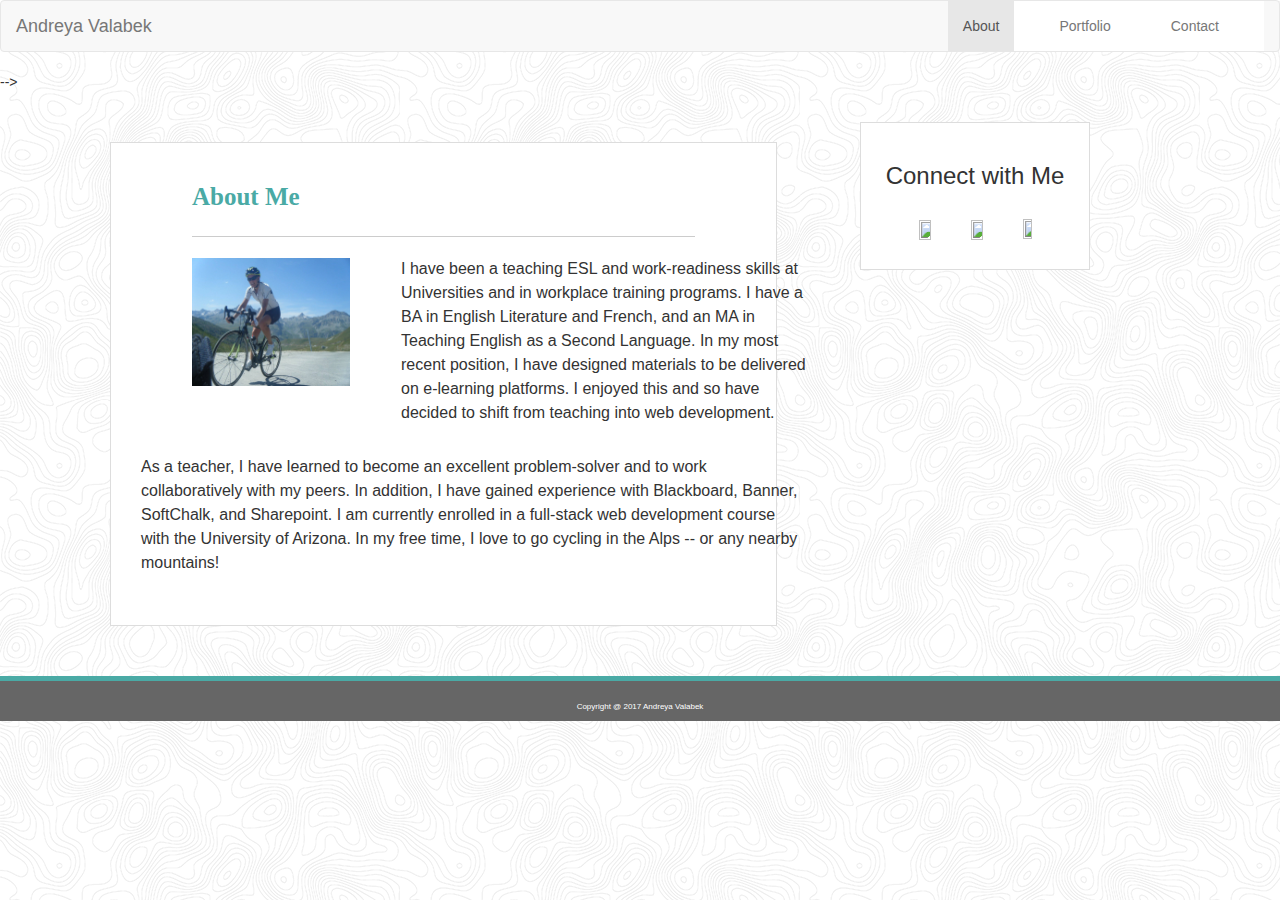
==== index.html @ d9dd0075 "initial commit" ====
<!DOCTYPE html>
	<html lang="en-us">
<head>
  	<meta charset="UTF-8">
<!---include the below code to make it responsive:viewport boilerplate-->
  	<meta name="viewport" content="width=device-width,initial-scale=1">
		<title>Portfolio</title>

<!--the reset.css must be above the style.css as loads in order -->
		<link href="assets/css/reset.css" rel="stylesheet" type="text/css">
		<link href="assets/css/style.css" rel="stylesheet" type="text/css">
<!--links for bootstrap-->
		<link rel="stylesheet" href="https://maxcdn.bootstrapcdn.com/bootstrap/3.3.7/css/bootstrap.min.css" integrity="sha384-BVYiiSIFeK1dGmJRAkycuHAHRg32OmUcww7on3RYdg4Va+PmSTsz/K68vbdEjh4u" crossorigin="anonymous">
		<script src="https://maxcdn.bootstrapcdn.com/bootstrap/3.3.7/js/bootstrap.min.js" integrity="sha384-Tc5IQib027qvyjSMfHjOMaLkfuWVxZxUPnCJA7l2mCWNIpG9mGCD8wGNIcPD7Txa" crossorigin="anonymous"></script>
</head>

<body style="background-image:url('assets/images/topography.png')">

<nav class="navbar navbar-default">
  <div class="container-fluid">
    <!-- Brand and toggle get grouped for better mobile display -->
    <div class="navbar-header">
      <button type="button" class="navbar-toggle collapsed" data-toggle="collapse" data-target="#bs-example-navbar-collapse-1" aria-expanded="false">
        <span class="sr-only">Toggle navigation</span>
        <span class="icon-bar"></span>
        <span class="icon-bar"></span>
        <span class="icon-bar"></span>
      </button>
      <a class="navbar-brand" href="#">Andreya Valabek</a>
    </div>

    <!-- Collect the nav links, forms, and other content for toggling -->
    <div class="collapse navbar-collapse" id="bs-example-navbar-collapse-1">
      <ul class="nav navbar-nav">
              
      </ul>
 

      <ul class="nav navbar-nav navbar-right">
      	<li class="active"><a href="#">About <span class="sr-only">(current)</span></a></li>
        <li><a href="portfolio.html">Portfolio</a></li>
        <li><a href="contact.html">Contact</a></li>
        
      </ul>
    </div><!-- /.navbar-collapse -->
  </div><!-- /.container-fluid -->
</nav>
</head>


<!--<header>
 		<ul>
   			<l1 id="name">Andreya Valabek</l1>	
  			<li><a id="contact" href="contact.html">Contact</a></li>
  			<li><a href="portfolio.html">Portfolio</a></li>
  			<li><a href="index.html">About</a></li>
 		</ul>
 	</header>
 <!--end navigation bar--> -->

<!--start sidebar -->
	<div class="sidebar"> 
		 <h3>Connect with Me</h3>
		  	
		<a href="https://github.com/avalabek" target="_blank">
		 	<img class="icon" src="https://cdn3.iconfinder.com/data/icons/free-social-icons/67/github_square_black-128.png">
		</a>
		<a href="https://www.linkedin.com/in/andreya-valabek-9b552b14" target="_blank">
			<img class="icon" src="https://cdn3.iconfinder.com/data/icons/free-social-icons/67/linkedin_square_color-128.png">
		</a>
		<a href="https://stackoverflow.com/users/8545740/avalabek?tab=profile" target="_blank">
			<img class="icon" id="stackoverflow" src="https://cdn3.iconfinder.com/data/icons/inficons/128/stackoverflow.png">
		</a>
	</div>
<!--end sidebar-->
	<div class="mainBody">
		<h2 class="title">About Me</h2>
			<img class="bioImage" src="assets/images/11717296_10153419931821897_1933490417725385897_o.jpg"   alt="Andreya Valabek">
		
			<p> I have been a teaching ESL and work-readiness skills at Universities and in workplace training programs. I have a BA in English Literature and French, and an MA in Teaching English as a Second Language. In my most recent position, I have designed materials to be delivered on e-learning platforms. I enjoyed this and so have decided to shift from teaching into web development. </p><br>
		
			<p> As a teacher, I have learned to become an excellent problem-solver and to work collaboratively with my peers. In addition, I have gained experience with Blackboard, Banner, SoftChalk, and Sharepoint. I am currently enrolled in a full-stack web development course with the University of Arizona.  In my free time, I love to go cycling in the Alps -- or any nearby mountains! </p>
		<br>

		<div class="space"> <br> <br> 
		</div>
		</div>	
		
	<footer class="footer"> Copyright @ 2017 Andreya Valabek</footer>	
</body>
---- assets/css/style.css ----
style.css
* {
	margin:0px;
	padding:0;
	width:960px;
	color:#777777;
}
header{
border-style:solid;
border-top-width:0;
border-right-width:0;
border-left-width:0;
border-bottom-width:1px;
border-color:#cccccc; 
}
body {
	background-image: url("assets/images/topography.png");
}
/*nav bar--------------------------------------*/
ul {
    list-style-type: none;
    margin: 0;
    padding: 0;
    overflow: hidden;
    background-color: #ffffff;
}

li {
    float: right;
}

li a {
	float: right;
    display: block;
    text-align: center;
    color:#666666;
    padding: 14px 5px;
    text-decoration: none;
    margin-right:30px;
}
#contact {
	padding-right:160px;
}
#name {
	position:relative;
	left:110px;
	top:45px;
	width:220px;
	font-size:25px;
	font-family: "Georgia","Times", "Times New Roman",serif;
	font-weight:bold;
	margin-top:20px;
	margin-bottom:0px;
	margin-right:33%;
	color:#ffffff;
	background-color: #4aaaa5;
	display: block;
    text-align: center;
    padding: 14px 16px;
    text-decoration: none;

}
/*sidebar------------------------------*/

.sidebar {
	position:relative;
	float:right;
	width:230px;
	margin-left:30px;
	border-style:solid;
	border-width:thin;
	border-color:#dddddd;
	margin-top:50px;
	margin-right:190px;
	text-align:center;
	padding:20px;
	background-color:#ffffff;
	font-size:18px;
	font-weight:bold;
}
.icon {
	position:relative;
	width:25%;
	height:25%;
}
#stackoverflow{
	width:23%;
	height:25%;
	padding-bottom:2px;
	padding-left:1px;
}

/*---------main text-------------------*/
.mainBody {
	background-color:#ffffff;
	border-style: solid;
	border-color:#dddddd;
	border-width:thin;
	margin-right:503px;
	margin-left:110px;
	margin-top:50px;
	margin-bottom:50px;

}
h3 {
	padding-bottom:20px;
	color: #4aaaa5;
	font-weight:bold;
}

p {
	font-size:16px;
	font-family:"Arial", "Helvetica Neue","Helvetica",sans-serif;
	position:relative;
	top:20px;
	left:30px;
	line-height: 24px;
	margin-right:20%;
	margin-left:7%;

}

h1 {
	padding:20px;
	margin:0px 60px;
}

hr {
   height: 0;
   max-height: 0;
   font-size: 1px;
   line-height: 0;
   clear: both;
}


.links {
	display:block;
	position:relative;
	top:-25px;
	right:40px;
	left:10px;
	margin-left:1px;
	margin-right:auto;
	margin-bottom:;
	background-color: #ffffff;
	color:#cccccc;
	width:10%;
	float:right;
	font-family: "Georgia","Times", "Times New Roman",serif;

}
.title {
	color:#4aaaa5;
	font-family: "Georgia","Times", "Times New Roman",serif;
	font-size:25px;
	font-weight:bold;
	margin:0px 81px;
	padding-top:40px;
	padding-bottom:25px;
	border-style:solid;
	border-width: thin;
	border-left-width:0;
	border-right-width:0;
	border-top-width:0;
	border-color:#cccccc;
}
.bioImage {
	position:relative;
	float:left;
	width: 200px;
    length: 300px;
    height:150px;
    border: 1px solid #ffffff;
    background-color: #ffffff;
    padding: 20px;
    padding-bottom:0;
    margin-left: 60px;

}
/*sidebar, something to do with alignment-------------------*/
aside {
	max-width: 270px;
	background-color: #ffffff;
}
/*css for contact page forms------------------------------------*/
form {
	margin-left:80px;
	padding:20px 0px;
	font-size:15px;
	font-family:"Arial", "Helvetica Neue","Helvetica",sans-serif;
}
input {
	width:80%;
	padding: 10px 2px;
    margin: 8px 0;
    box-sizing: border-box;
}


textarea {
	margin-left:0px;
	padding:20px 0px;
}
input.submit{
	background-color: #4aaaa5;
	color:#ffffff
	clear:both;
}
/*images on portfolio page----------------*/
.tile {
	position:relative;
	box-sizing: border-box;
	width:270px;
	padding:15px;
	margin-left:60px;
}

#rightTile, #rightTileTwo {
	
	position:relative;
	float:right;
	bottom: 455px;
	right:30px;

	box-sizing: border-box;
	width:270px;
	padding:15px;
	margin-right:10px;
	
}
/*banners over images----------------*/
.banner {
  font-size:16px;
  font-family: "Georgia","Times", "Times New Roman",serif;
  background-color: #4aaaa5 ;
  color: white;
  text-align: center;
  box-sizing:border-box;
  width: 240px;
  padding:15px;
}
  #hangman{
  margin-left:120px;
  position:absolute;
  top:340px;
  left:66px;	
}
#rpg{
  margin-left:10px;
  position:absolute;
  top:340px;
  left:454.5px;	
}
#rutgers{
  margin-left:10px;
  position:absolute;
  top:490px;
  left:454.5px;	
}
#trivia{
  margin-left:120px;
  position:absolute;
  top:490px;
  left:66px;	
}
#rock{
  margin-left:120px;
  position:absolute;
  top:645px;
  left:66px;	
}

/*------------------footer----------*/
.footer{
	background-color:#666666;
	postion:absolute;
	left:0; right:0; bottom:0;
	height:20px;
	padding:20px;
	text-align: center;
	color:#ffffff;
	font-size:8px;
	font-family:"Arial", "Helvetica Neue","Helvetica",sans-serif;;
	clear:both;
	border-top:5px solid #4aaaa5;
}
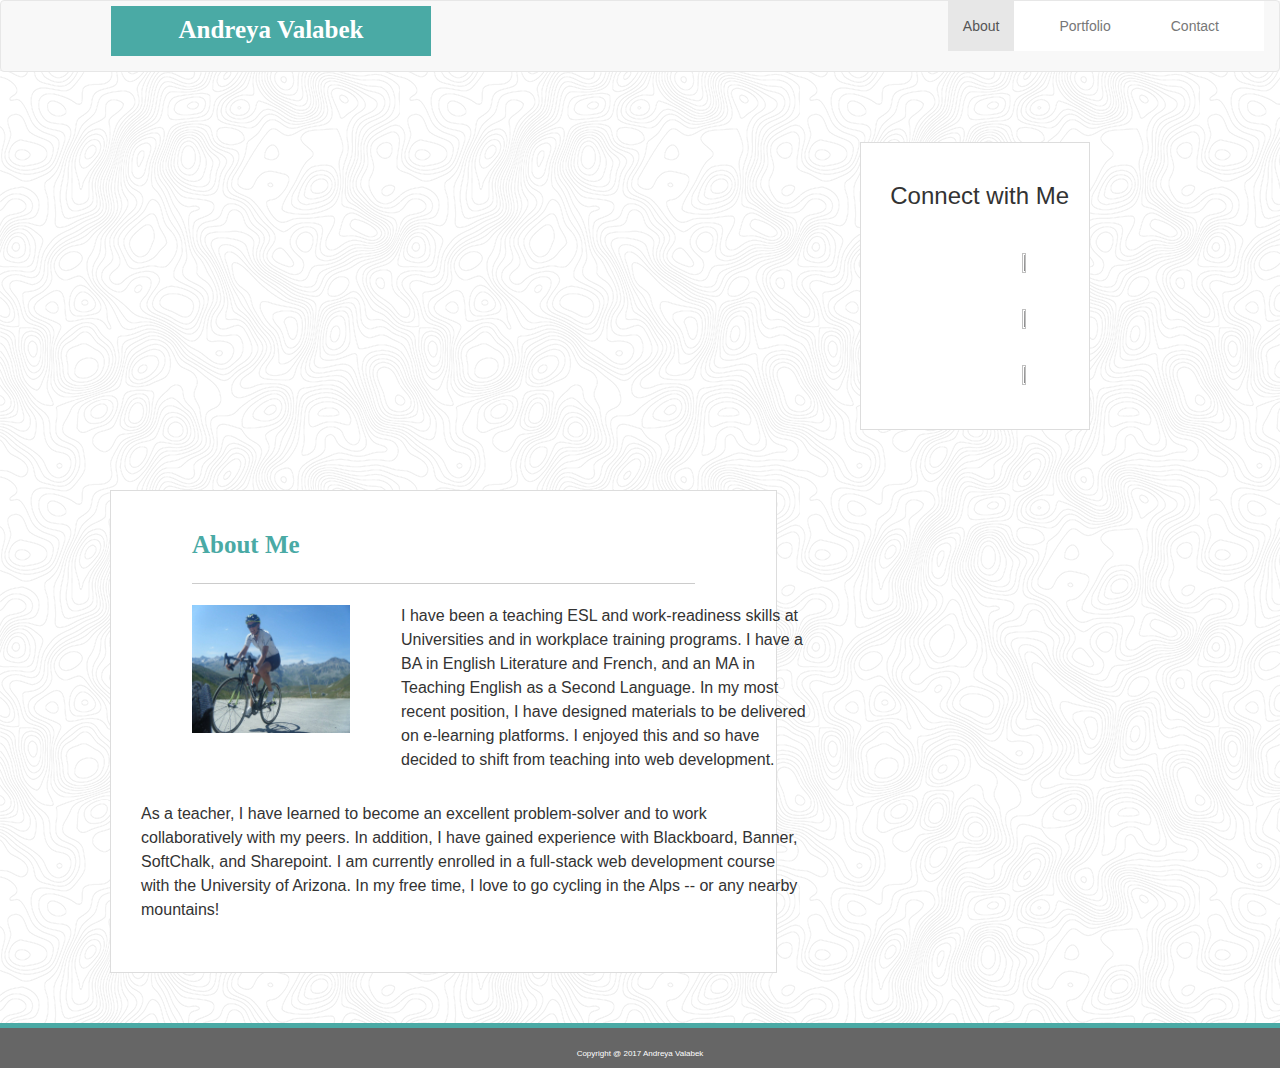
==== commit 2cc23c01: "navbar working" ====
--- a/index.html
+++ b/index.html
@@ -27,7 +27,7 @@
         <span class="icon-bar"></span>
         <span class="icon-bar"></span>
       </button>
-      <a class="navbar-brand" href="#">Andreya Valabek</a>
+      <a class="navbar-brand" id="name" href="#">Andreya Valabek</a>
     </div>
 
     <!-- Collect the nav links, forms, and other content for toggling -->
@@ -49,32 +49,38 @@
 </head>
 
 
-<!--<header>
- 		<ul>
-   			<l1 id="name">Andreya Valabek</l1>	
-  			<li><a id="contact" href="contact.html">Contact</a></li>
-  			<li><a href="portfolio.html">Portfolio</a></li>
-  			<li><a href="index.html">About</a></li>
- 		</ul>
- 	</header>
- <!--end navigation bar--> -->
+ <!--end navigation bar--> 
 
-<!--start sidebar -->
-	<div class="sidebar"> 
-		 <h3>Connect with Me</h3>
-		  	
-		<a href="https://github.com/avalabek" target="_blank">
+ <!-- Sidebar Links -->
+                	
+        
+        <div class="row">
+    		<div class="col-md-12">
+    		<ul class="sidebar">
+    		<li><h3>Connect with Me</h3></li>
+
+    		<li><a href="https://github.com/avalabek" target="_blank">
 		 	<img class="icon" src="https://cdn3.iconfinder.com/data/icons/free-social-icons/67/github_square_black-128.png">
-		</a>
-		<a href="https://www.linkedin.com/in/andreya-valabek-9b552b14" target="_blank">
+		</a></li>
+
+			<li><a href="https://www.linkedin.com/in/andreya-valabek-9b552b14" target="_blank">
 			<img class="icon" src="https://cdn3.iconfinder.com/data/icons/free-social-icons/67/linkedin_square_color-128.png">
-		</a>
-		<a href="https://stackoverflow.com/users/8545740/avalabek?tab=profile" target="_blank">
+		</a></li>
+			<li><a href="https://stackoverflow.com/users/8545740/avalabek?tab=profile" target="_blank">
 			<img class="icon" id="stackoverflow" src="https://cdn3.iconfinder.com/data/icons/inficons/128/stackoverflow.png">
-		</a>
-	</div>
-<!--end sidebar-->
-	<div class="mainBody">
+		</a></li>
+</div>
+</div>		
+</ul>
+
+</div>
+
+
+
+
+
+
+	<div class="mainBody" class="row-md-8">
 		<h2 class="title">About Me</h2>
 			<img class="bioImage" src="assets/images/11717296_10153419931821897_1933490417725385897_o.jpg"   alt="Andreya Valabek">
 		
@@ -86,6 +92,11 @@
 		<div class="space"> <br> <br> 
 		</div>
 		</div>	
+		</div>
+
+    </nav>
+
+</div>
 		
 	<footer class="footer"> Copyright @ 2017 Andreya Valabek</footer>	
 </body>--- a/assets/css/style.css
+++ b/assets/css/style.css
@@ -44,8 +44,8 @@
 #name {
 	position:relative;
 	left:110px;
-	top:45px;
-	width:220px;
+	bottom:15px;
+	width:320px;
 	font-size:25px;
 	font-family: "Georgia","Times", "Times New Roman",serif;
 	font-weight:bold;
@@ -80,6 +80,7 @@
 }
 .icon {
 	position:relative;
+	margin-left:50px;
 	width:25%;
 	height:25%;
 }
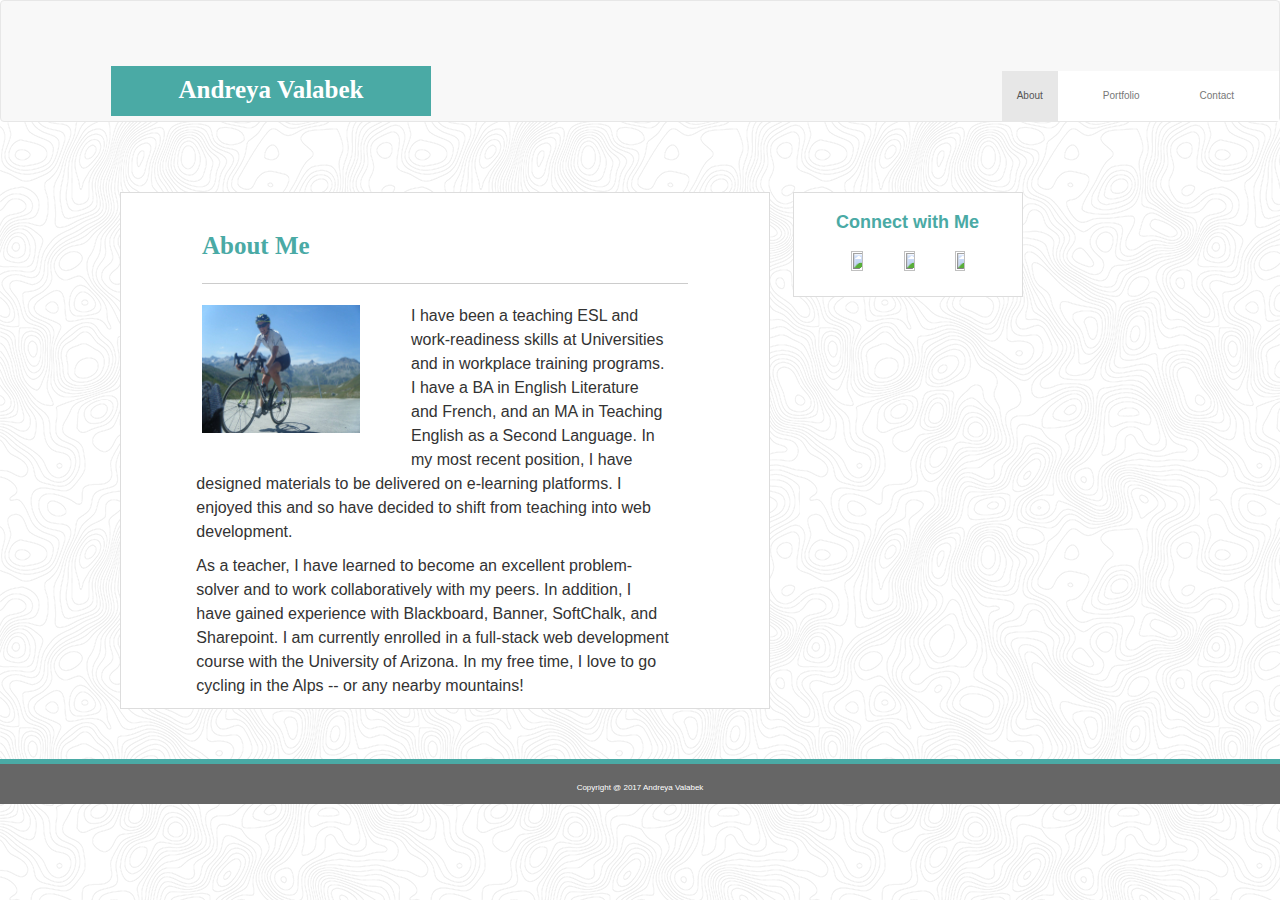
==== commit 39dde439: "insert bootstrap components" ====
--- a/index.html
+++ b/index.html
@@ -1,86 +1,74 @@
+
 
 <!DOCTYPE html>
 	<html lang="en-us">
 <head>
   	<meta charset="UTF-8">
-<!---include the below code to make it responsive:viewport boilerplate-->
-  	<meta name="viewport" content="width=device-width,initial-scale=1">
+  	<!---include the below code to make it responsive:viewport boilerplate-->
+  <meta name="viewport" content="width=device-width,initial-scale=1">
 		<title>Portfolio</title>
+<!--bootstrap and javascript links-->
+		<link rel="stylesheet" href="https://maxcdn.bootstrapcdn.com/bootstrap/3.3.7/css/bootstrap.min.css" integrity="sha384-BVYiiSIFeK1dGmJRAkycuHAHRg32OmUcww7on3RYdg4Va+PmSTsz/K68vbdEjh4u" crossorigin="anonymous">
+	<script src="https://maxcdn.bootstrapcdn.com/bootstrap/3.3.7/js/bootstrap.min.js" integrity="sha384-Tc5IQib027qvyjSMfHjOMaLkfuWVxZxUPnCJA7l2mCWNIpG9mGCD8wGNIcPD7Txa" crossorigin="anonymous"></script>
 
-<!--the reset.css must be above the style.css as loads in order -->
+	<!--the reset.css must be above the style.css as loads in order -->
 		<link href="assets/css/reset.css" rel="stylesheet" type="text/css">
 		<link href="assets/css/style.css" rel="stylesheet" type="text/css">
-<!--links for bootstrap-->
-		<link rel="stylesheet" href="https://maxcdn.bootstrapcdn.com/bootstrap/3.3.7/css/bootstrap.min.css" integrity="sha384-BVYiiSIFeK1dGmJRAkycuHAHRg32OmUcww7on3RYdg4Va+PmSTsz/K68vbdEjh4u" crossorigin="anonymous">
-		<script src="https://maxcdn.bootstrapcdn.com/bootstrap/3.3.7/js/bootstrap.min.js" integrity="sha384-Tc5IQib027qvyjSMfHjOMaLkfuWVxZxUPnCJA7l2mCWNIpG9mGCD8wGNIcPD7Txa" crossorigin="anonymous"></script>
 </head>
 
 <body style="background-image:url('assets/images/topography.png')">
 
+<!--navbar  bootstrap start here -->
+
 <nav class="navbar navbar-default">
-  <div class="container-fluid">
+  <div class="container-fluid" >
     <!-- Brand and toggle get grouped for better mobile display -->
-    <div class="navbar-header">
-      <button type="button" class="navbar-toggle collapsed" data-toggle="collapse" data-target="#bs-example-navbar-collapse-1" aria-expanded="false">
-        <span class="sr-only">Toggle navigation</span>
+    <!--<div class="navbar-header">-->
+    	<a class="navbar-brand" id="name" href="#">Andreya Valabek</a>
+      <!--<button type="button" class="navbar-toggle collapsed" data-toggle="collapse" data-target="#bs-example-navbar-collapse-1" aria-expanded="false">
+        <span class="sr-only"></span>
         <span class="icon-bar"></span>
         <span class="icon-bar"></span>
         <span class="icon-bar"></span>
-      </button>
-      <a class="navbar-brand" id="name" href="#">Andreya Valabek</a>
+      </button>-->
+    <!--  <a class="navbar-brand" id="name" href="#">Andreya Valabek</a>-->
     </div>
 
     <!-- Collect the nav links, forms, and other content for toggling -->
     <div class="collapse navbar-collapse" id="bs-example-navbar-collapse-1">
       <ul class="nav navbar-nav">
-              
-      </ul>
+           </ul>
  
 
       <ul class="nav navbar-nav navbar-right">
-      	<li class="active"><a href="#">About <span class="sr-only">(current)</span></a></li>
+      	<li class="active"><a href="index.html">About <span class="sr-only"></span></a></li>
         <li><a href="portfolio.html">Portfolio</a></li>
         <li><a href="contact.html">Contact</a></li>
         
+
       </ul>
     </div><!-- /.navbar-collapse -->
   </div><!-- /.container-fluid -->
 </nav>
-</head>
+
+<!--end navigation bar--> 
+	<!--<header>
+ 		<ul>
+   			<l1 id="name">Andreya Valabek</l1>	
+  			<li><a id="contact" href="contact.html">Contact</a></li>
+  			<li><a href="portfolio.html">Portfolio</a></li>
+  			<li><a href="index.html">About</a></li>
+ 		</ul>
+ 	</header>-->
+ <!--end navigation bar--> 
+<!--bootstrap layout begin-->
 
 
- <!--end navigation bar--> 
-
- <!-- Sidebar Links -->
-                	
-        
-        <div class="row">
-    		<div class="col-md-12">
-    		<ul class="sidebar">
-    		<li><h3>Connect with Me</h3></li>
-
-    		<li><a href="https://github.com/avalabek" target="_blank">
-		 	<img class="icon" src="https://cdn3.iconfinder.com/data/icons/free-social-icons/67/github_square_black-128.png">
-		</a></li>
-
-			<li><a href="https://www.linkedin.com/in/andreya-valabek-9b552b14" target="_blank">
-			<img class="icon" src="https://cdn3.iconfinder.com/data/icons/free-social-icons/67/linkedin_square_color-128.png">
-		</a></li>
-			<li><a href="https://stackoverflow.com/users/8545740/avalabek?tab=profile" target="_blank">
-			<img class="icon" id="stackoverflow" src="https://cdn3.iconfinder.com/data/icons/inficons/128/stackoverflow.png">
-		</a></li>
-</div>
-</div>		
-</ul>
-
-</div>
-
-
-
-
-
-
-	<div class="mainBody" class="row-md-8">
+<!--start sidebar -->
+<div class="container">
+	<div class="row">
+		<div class="col-md-8">
+			<div class="mainBody">
 		<h2 class="title">About Me</h2>
 			<img class="bioImage" src="assets/images/11717296_10153419931821897_1933490417725385897_o.jpg"   alt="Andreya Valabek">
 		
@@ -92,11 +80,31 @@
 		<div class="space"> <br> <br> 
 		</div>
 		</div>	
+	
+
+
 		</div>
+		
+		<div class="col-md-3">
 
-    </nav>
-
+			<div class="sidebar"> 
+		 	<h3>Connect with Me</h3>
+		  	
+		<a href="https://github.com/avalabek" target="_blank">
+		 	<img class="icon" src="https://cdn3.iconfinder.com/data/icons/free-social-icons/67/github_square_black-128.png">
+		</a>
+		<a href="https://www.linkedin.com/in/andreya-valabek-9b552b14" target="_blank">
+			<img class="icon" src="https://cdn3.iconfinder.com/data/icons/free-social-icons/67/linkedin_square_color-128.png">
+		</a>
+		<a href="https://stackoverflow.com/users/8545740/avalabek?tab=profile" target="_blank">
+			<img class="icon" id="stackoverflow" src="https://cdn3.iconfinder.com/data/icons/inficons/128/stackoverflow.png">
+		</a>
+			</div>
+		</div>
+	</div>
 </div>
+</body>	
+<!--end sidebar-->
 		
 	<footer class="footer"> Copyright @ 2017 Andreya Valabek</footer>	
 </body>--- a/assets/css/style.css
+++ b/assets/css/style.css
@@ -44,7 +44,7 @@
 #name {
 	position:relative;
 	left:110px;
-	bottom:15px;
+	top:45px;
 	width:320px;
 	font-size:25px;
 	font-family: "Georgia","Times", "Times New Roman",serif;
@@ -71,7 +71,7 @@
 	border-width:thin;
 	border-color:#dddddd;
 	margin-top:50px;
-	margin-right:190px;
+	margin-right:90px;
 	text-align:center;
 	padding:20px;
 	background-color:#ffffff;
@@ -80,7 +80,6 @@
 }
 .icon {
 	position:relative;
-	margin-left:50px;
 	width:25%;
 	height:25%;
 }
@@ -97,8 +96,8 @@
 	border-style: solid;
 	border-color:#dddddd;
 	border-width:thin;
-	margin-right:503px;
-	margin-left:110px;
+	margin-right:50px;
+	margin-left:50px;
 	margin-top:50px;
 	margin-bottom:50px;
 
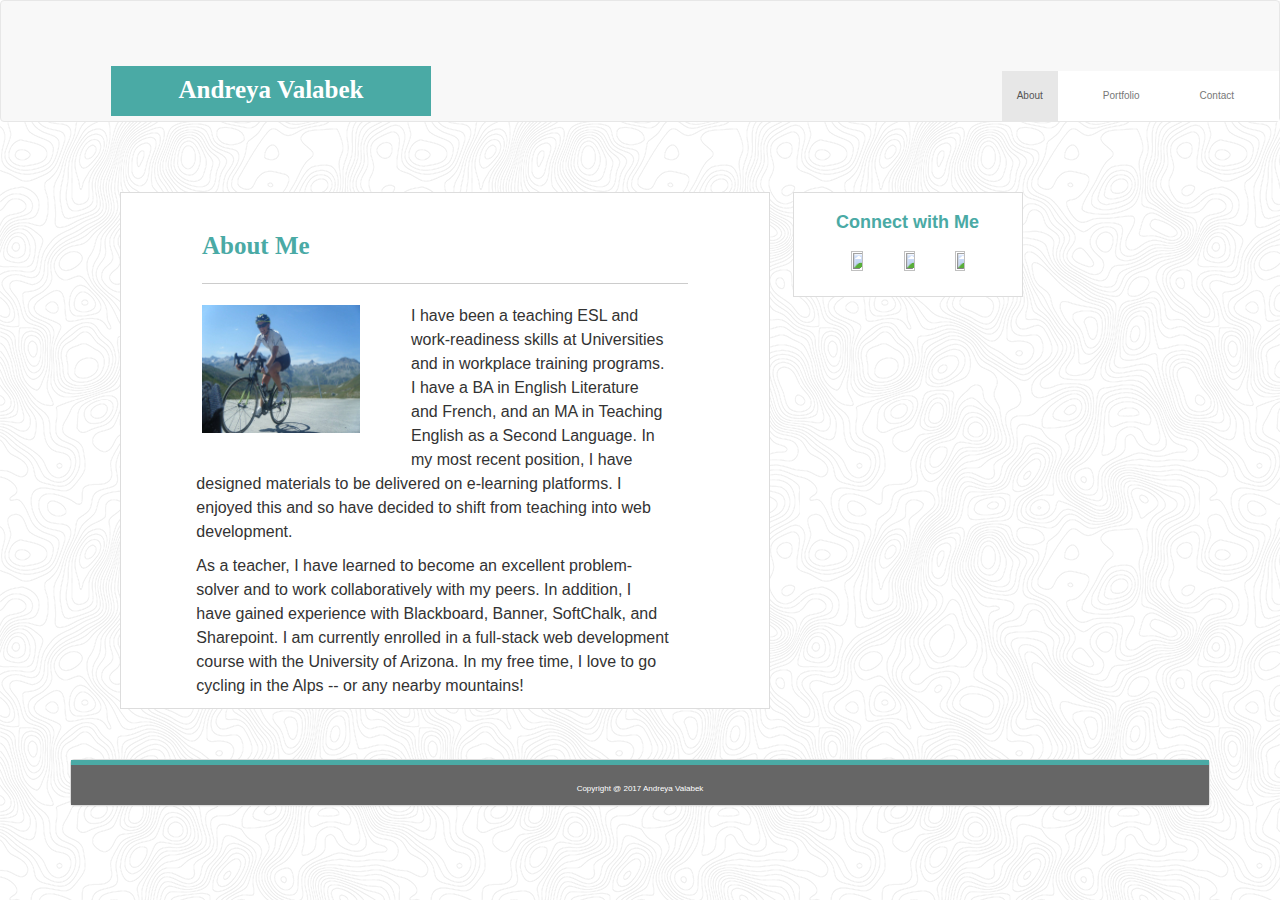
==== commit 6040d7da: "bootstrap elements working on index" ====
--- a/index.html
+++ b/index.html
@@ -102,9 +102,16 @@
 			</div>
 		</div>
 	</div>
+
+
+<!--end sidebar plus body in one row-->
+<div class="panel panel-default">
+  <footer class="footer"> Copyright @ 2017 Andreya Valabek</footer>
 </div>
-</body>	
-<!--end sidebar-->
+
 		
-	<footer class="footer"> Copyright @ 2017 Andreya Valabek</footer>	
-</body>+		
+</div>
+</div>
+</body>
+</div>--- a/assets/css/style.css
+++ b/assets/css/style.css
@@ -284,7 +284,9 @@
 	font-family:"Arial", "Helvetica Neue","Helvetica",sans-serif;;
 	clear:both;
 	border-top:5px solid #4aaaa5;
-}
-
-
-	
+	
+
+}
+
+
+	
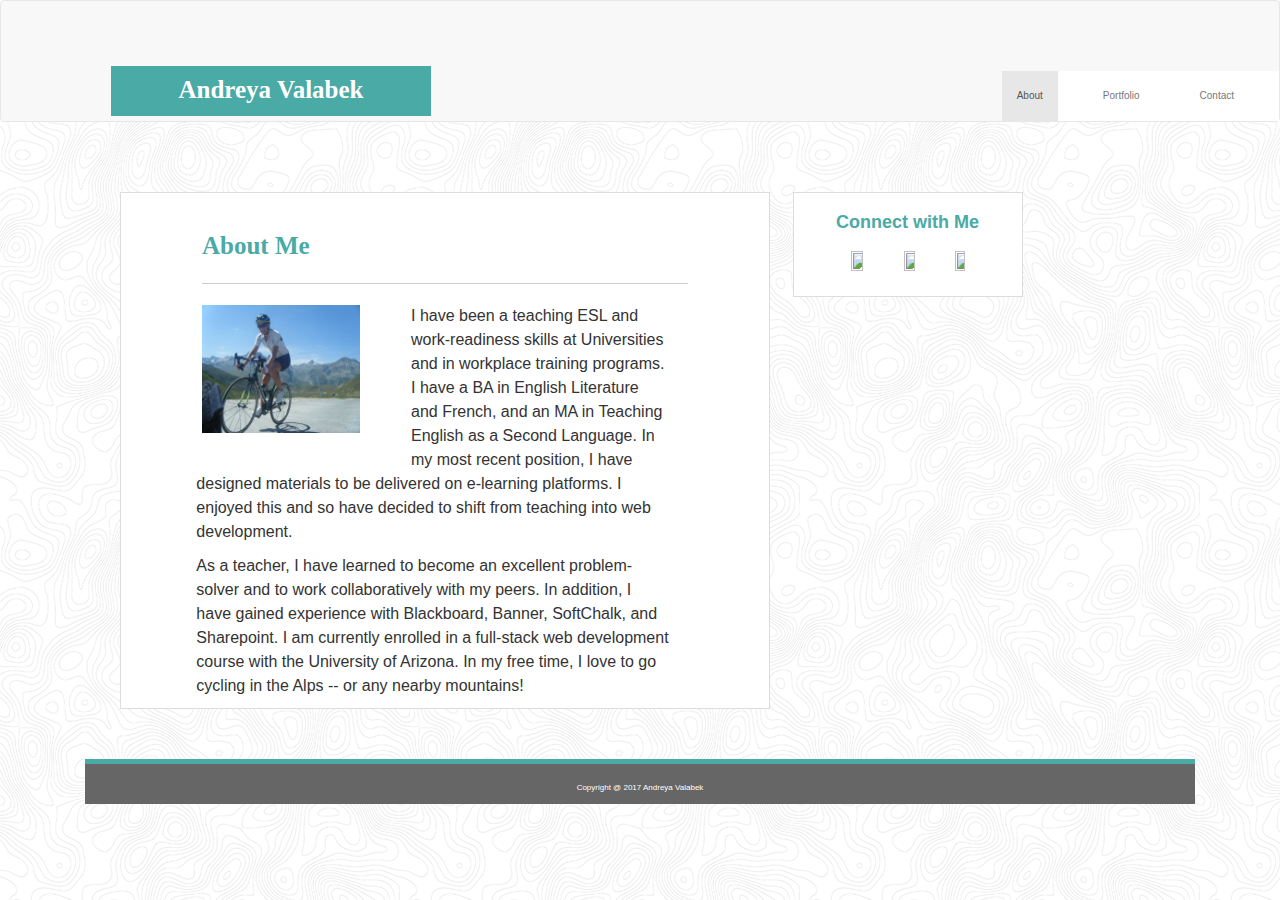
==== commit 1507fb90: "bootstrap elements on portfolio" ====
--- a/index.html
+++ b/index.html
@@ -102,16 +102,26 @@
 			</div>
 		</div>
 	</div>
-
+</div>
 
 <!--end sidebar plus body in one row-->
-<div class="panel panel-default">
-  <footer class="footer"> Copyright @ 2017 Andreya Valabek</footer>
+<div class="container">
+<div class="container-fluid">
+	<div class="row>"
+		<div class="col-md-12">
+
+  <div class="footer">Copyright @ 2017 Andreya Valabek</div>
+  
+
+  <!--<footer class="footer"> Copyright @ 2017 Andreya Valabek</footer>-->
 </div>
-
+</div>
+</div>
+</div>
+</div>
 		
 		
-</div>
+
 </div>
 </body>
 </div>--- a/assets/css/style.css
+++ b/assets/css/style.css
@@ -241,10 +241,11 @@
   padding:15px;
 }
   #hangman{
-  margin-left:120px;
+  margin-left:60px;
   position:absolute;
   top:340px;
-  left:66px;	
+  left:10px;
+  width:37%;	
 }
 #rpg{
   margin-left:10px;
@@ -274,8 +275,9 @@
 /*------------------footer----------*/
 .footer{
 	background-color:#666666;
-	postion:absolute;
+	postion:fixed;
 	left:0; right:0; bottom:0;
+	width:100%;
 	height:20px;
 	padding:20px;
 	text-align: center;
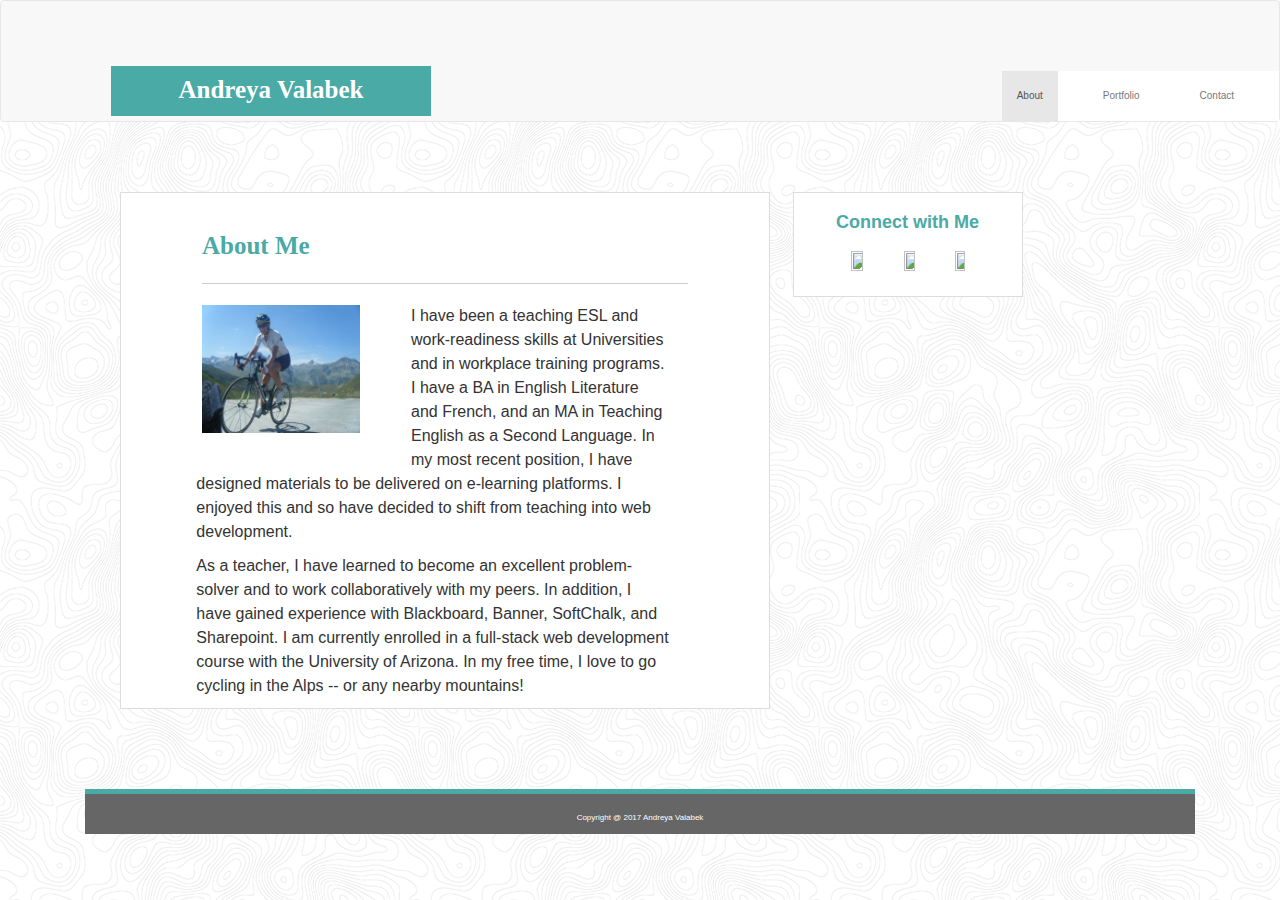
==== commit 4826de04: "bootstrap elements added to contact page" ====
--- a/index.html
+++ b/index.html
@@ -1,5 +1,3 @@
-
-
 <!DOCTYPE html>
 	<html lang="en-us">
 <head>
@@ -24,14 +22,14 @@
   <div class="container-fluid" >
     <!-- Brand and toggle get grouped for better mobile display -->
     <!--<div class="navbar-header">-->
-    	<a class="navbar-brand" id="name" href="#">Andreya Valabek</a>
-      <!--<button type="button" class="navbar-toggle collapsed" data-toggle="collapse" data-target="#bs-example-navbar-collapse-1" aria-expanded="false">
+    	
+      <button type="button" class="navbar-toggle collapsed" data-toggle="collapse" data-target="#bs-example-navbar-collapse-1" aria-expanded="false">
         <span class="sr-only"></span>
         <span class="icon-bar"></span>
         <span class="icon-bar"></span>
         <span class="icon-bar"></span>
-      </button>-->
-    <!--  <a class="navbar-brand" id="name" href="#">Andreya Valabek</a>-->
+      </button>
+    <a class="navbar-brand" id="name" href="#">Andreya Valabek</a>
     </div>
 
     <!-- Collect the nav links, forms, and other content for toggling -->
@@ -64,7 +62,7 @@
 <!--bootstrap layout begin-->
 
 
-<!--start sidebar -->
+<!--start mainbody -->
 <div class="container">
 	<div class="row">
 		<div class="col-md-8">
@@ -103,7 +101,10 @@
 		</div>
 	</div>
 </div>
+<br>
 
+			<div class="space"> <br> <br> 
+			</div>
 <!--end sidebar plus body in one row-->
 <div class="container">
 <div class="container-fluid">
